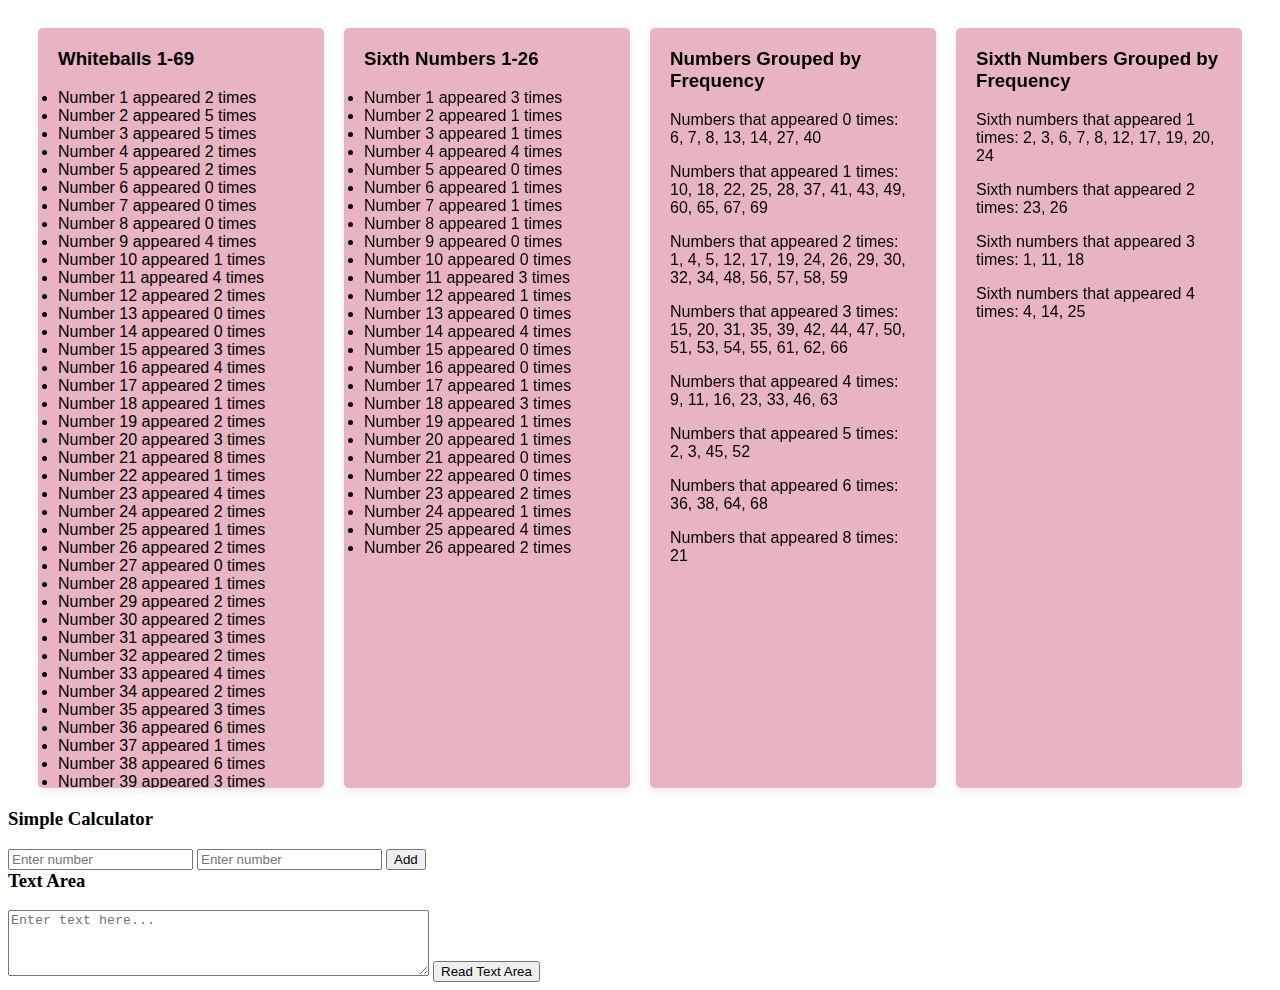
==== number.html @ ceefe327 "Number Frequency" ====
<!DOCTYPE html>
<html lang="en">
<head>
    <meta charset="UTF-8">
    <meta http-equiv="X-UA-Compatible" content="IE=edge">
    <meta name="viewport" content="width=device-width, initial-scale=1.0">
    <link rel="stylesheet" href="freqstyle.css">
    <title>Number Frequency</title>
</head>
<body>
    <div id="container">
        <div class="section" id="output">
            <!-- Whiteballs 1-69 content goes here -->
        </div>
        <div class="section" id="frequentSixthNumbers">
            <!-- Powerballs 1-25 content goes here -->
        </div>
        <div class="section" id="frequencyOutput">
            <!-- Frequency buckets content goes here -->
        </div>
        <div class="section" id="sixthNumberFrequencyOutput">
            <!-- Sixth number frequency buckets content goes here -->
        </div>
    </div>
    <div id="calculatorSection">
        <h3>Simple Calculator</h3>
        <input type="number" id="number1" placeholder="Enter number">
        <input type="number" id="number2" placeholder="Enter number">
        <button onclick="performAddition()">Add</button>
        <div id="calculationResult"></div>
    </div>
    <div id="textAreaSection">
        <h3>Text Area</h3>
        <textarea id="myTextArea" rows="4" cols="50" placeholder="Enter text here..."></textarea>
        <button onclick="readTextArea()">Read Text Area</button>
        <div id="textAreaContents"></div>
    </div>
        
   

    <script src="freq.js"></script>
  </body>
</html>
---- freqstyle.css ----
#container {
    display: flex;
    justify-content: space-between;
    padding: 20px;
}

.section {
    flex: 1;
    margin: 0 10px;
    font-family: 'Lucida Sans', 'Lucida Sans Regular', 'Lucida Grande', 'Lucida Sans Unicode', Geneva, Verdana, sans-serif;
    background-color: #e9b4c1;
    padding: 20px;
    border-radius: 5px;
    box-shadow: 0 4px 8px rgba(122, 37, 125, 0.1);
    overflow-y: auto;
    max-height: 80vh;
}

h3 {
    margin-top: 0;
}
.navbar {
    background-color: rgb(183, 0, 255);
    padding: 10px;
    display: flex;
    justify-content: center;
  }
  
  .navbar ul {
    list-style-type: none;
    margin: 0;
    padding: 0;
  }
  
  .navbar li {
    display: inline;
    margin: 0 10px;
  }
  
  .navbar a {
    text-decoration: none;
    color: #fff;
    font-weight: bold;
  }
  
  .navbar a:hover {
    color: #ccc;
  }
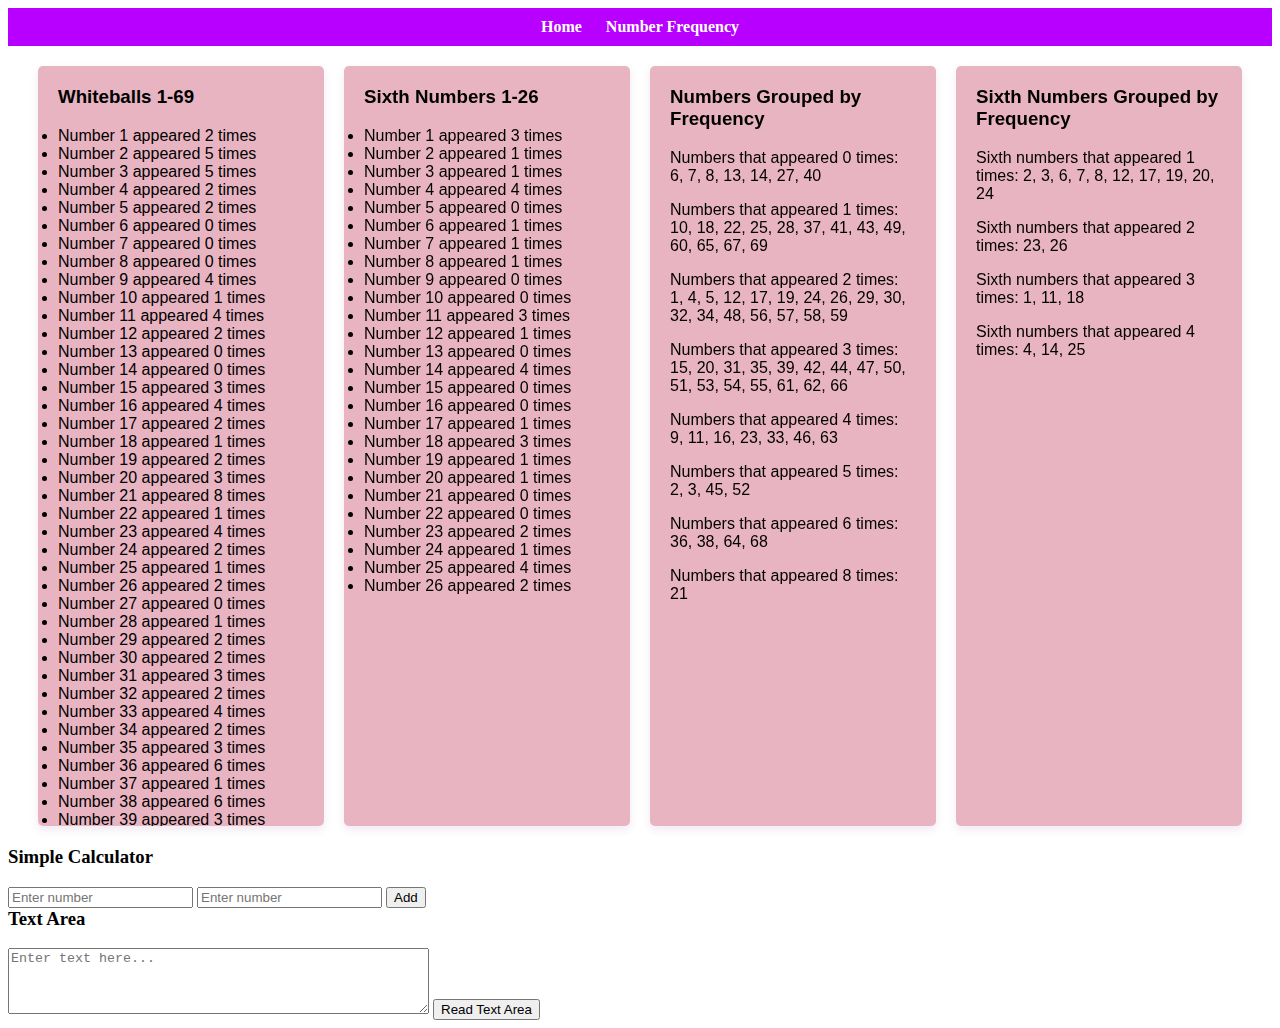
==== commit 7ba53e3a: "Update" ====
--- a/number.html
+++ b/number.html
@@ -8,6 +8,12 @@
     <title>Number Frequency</title>
 </head>
 <body>
+    <div class="navbar">
+        <ul>
+          <li><a href="index.html">Home</a></li>
+          <li><a href="number.html">Number Frequency</a></li>
+        </ul>
+      </div>
     <div id="container">
         <div class="section" id="output">
             <!-- Whiteballs 1-69 content goes here -->
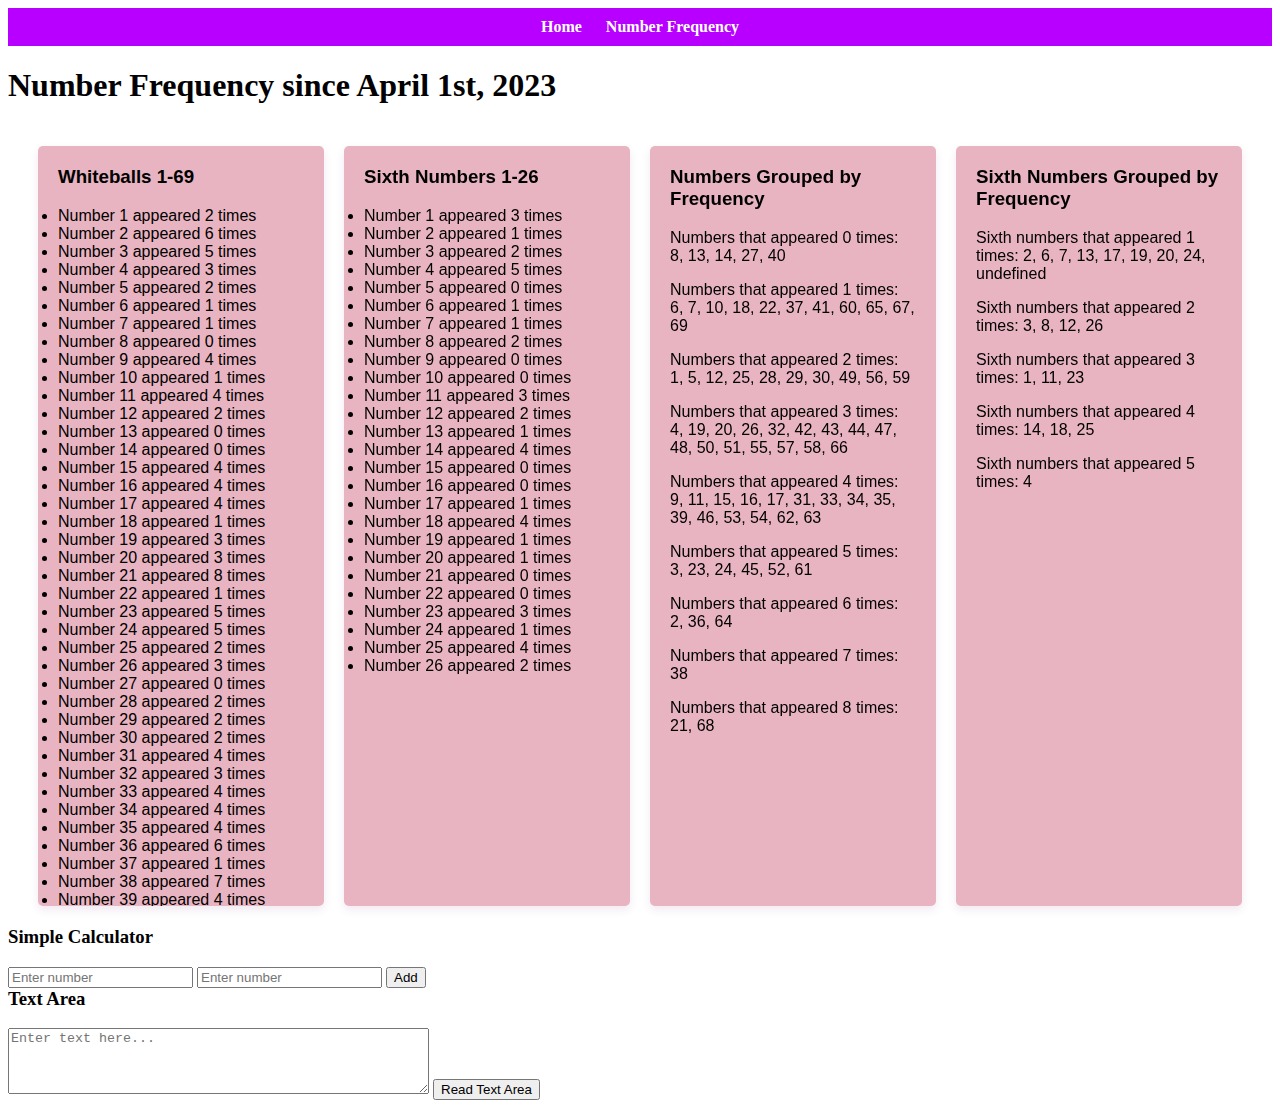
==== commit 41d18293: "number freq" ====
--- a/number.html
+++ b/number.html
@@ -14,6 +14,7 @@
           <li><a href="number.html">Number Frequency</a></li>
         </ul>
       </div>
+      <h1>Number Frequency since April 1st, 2023</h1>
     <div id="container">
         <div class="section" id="output">
             <!-- Whiteballs 1-69 content goes here -->
